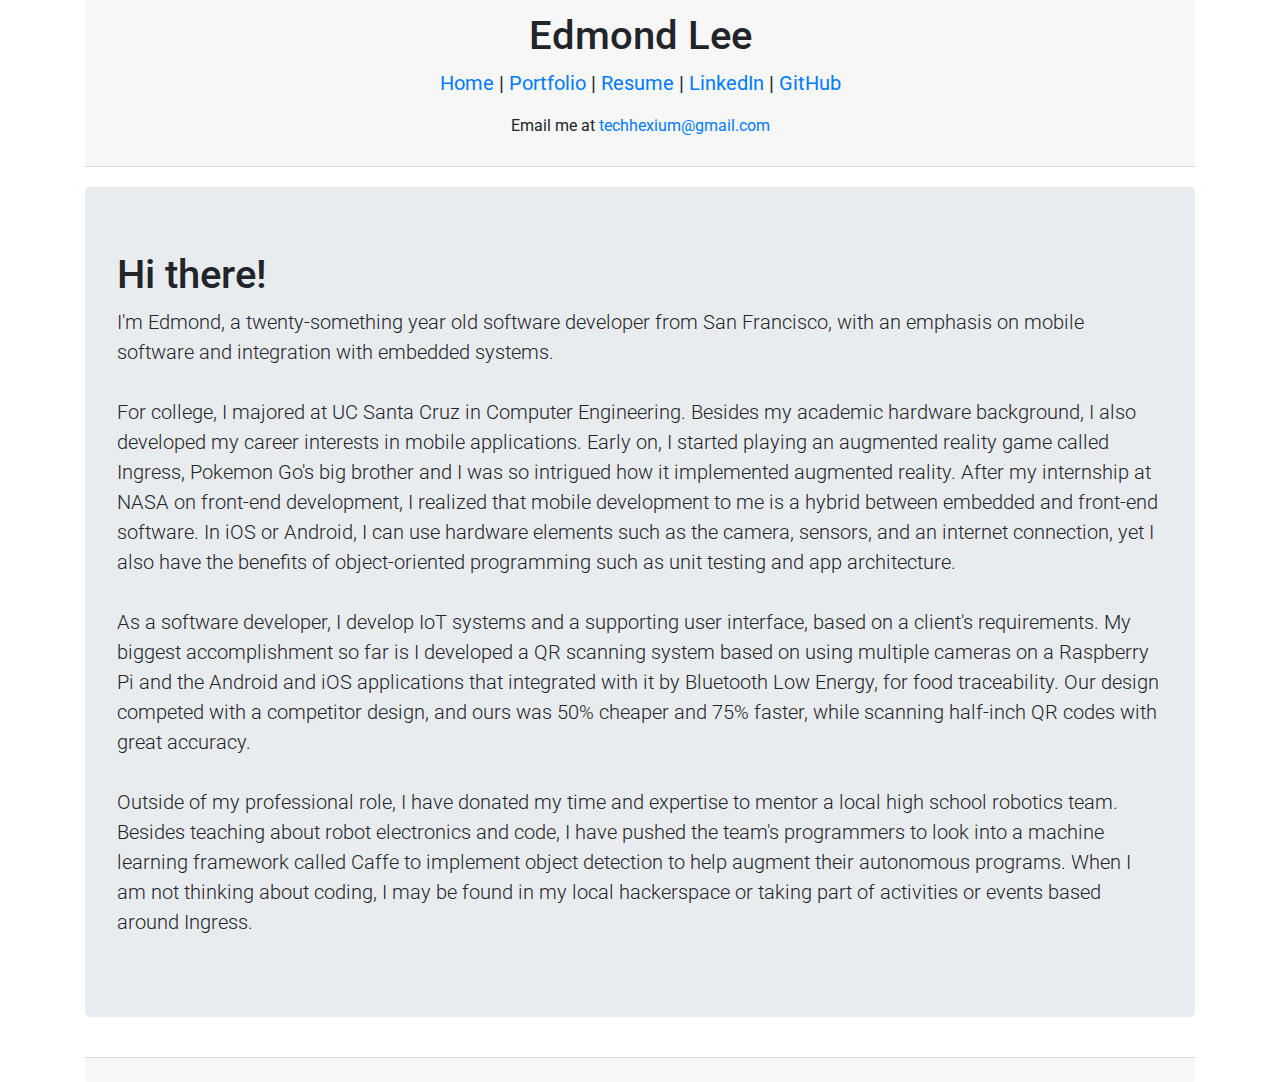
==== index.html @ 74e1c712 "Increase the font size of the header URLs" ====
<!DOCTYPE html>
<html lang="en">
	<head>
		<meta charset="utf-8">
		<meta name="viewport" content="width=device-width, initial-scale=1, shrink-to-fit=no">
		<meta name="author" content="Edmond Lee">
		<meta name="description" content="Software developer based in San Francisco, CA">
		<meta name="keywords" content="development,java,python,software,hardware,embedded,robotics">
		
		<meta property="og:site_name" content="Edmond Lee | Software Developer">
		<meta property="og:title" content="Edmond Lee | Software Developer">
		<meta property="og:type" content="website">
		<meta property="og:url" content="https://iamtechknow.github.io">
		<meta property="og:description" content="Software developer based in San Francisco, CA">

		<link rel="stylesheet" href="https://fonts.googleapis.com/css?family=Roboto:300|Material+Icons">
		<link rel="stylesheet" href="css/bootstrap.min.css">
		<link rel="stylesheet" href="css/webpage.css">
		
		<style>
			.row {
				margin-bottom: 20px;
			}
			
			#links {
				font-size: 125%;
			}
		</style>
	</head>
	<title>Edmond Lee | Software Developer</title>
	<body>
		<div class="container">
			<!-- Header -->
			<div class="card-header">
				<h1 class="center">Edmond Lee</h1>
				<p id="links" class="center"><a href="index.html">Home</a> | <a href="portfolio.html">Portfolio</a> | <a href="edmond_lee.pdf">Resume</a> | <a href="https://www.linkedin.com/in/edmond-lee-48296876/">LinkedIn</a> | <a href="https://github.com/IamTechknow/">GitHub</a></p>
				<p class="center">Email me at <a href="mailto:techhexium@gmail.com">techhexium@gmail.com</a></p>
			</div>

			<!-- Main content -->
			<div class="jumbotron">
				<h1>Hi there!</h1>
				<p class="lead">I'm Edmond, a twenty-something year old software developer from San Francisco, with an emphasis on mobile software and integration with embedded systems. 
				
				<br /> <br />
				For college, I majored at UC Santa Cruz in Computer Engineering. Besides my academic hardware background, I also developed my career interests in mobile applications. Early on, I started playing an augmented reality game called Ingress, Pokemon Go's big brother and I was so intrigued how it implemented augmented reality. After my internship at NASA on front-end development, I realized that mobile development to me is a hybrid between embedded and front-end software. In iOS or Android, I can use hardware elements such as the camera, sensors, and an internet connection, yet I also have the benefits of object-oriented programming such as unit testing and app architecture.
				
				<br /> <br />
				As a software developer, I develop IoT systems and a supporting user interface, based on a client's requirements. My biggest accomplishment so far is I developed a QR scanning system based on using multiple cameras on a Raspberry Pi and the Android and iOS applications that integrated with it by Bluetooth Low Energy, for food traceability. Our design competed with a competitor design, and ours was 50% cheaper and 75% faster, while scanning half-inch QR codes with great accuracy.
				
				<br /> <br />
				Outside of my professional role, I have donated my time and expertise to mentor a local high school robotics team. Besides teaching about robot electronics and code, I have pushed the team's programmers to look into a machine learning framework called Caffe to implement object detection to help augment their autonomous programs. When I am not thinking about coding, I may be found in my local hackerspace or taking part of activities or events based around Ingress.</p>
			</div>
			
			<div class="card-footer" style="margin-top: 40px;">
				
			</div>
		</div>
	</body>
</html>
---- css/webpage.css ----
html body {
    font-family: roboto;
}

.center {
	text-align: center;
}

.card-header {
	margin-bottom: 20px;
}
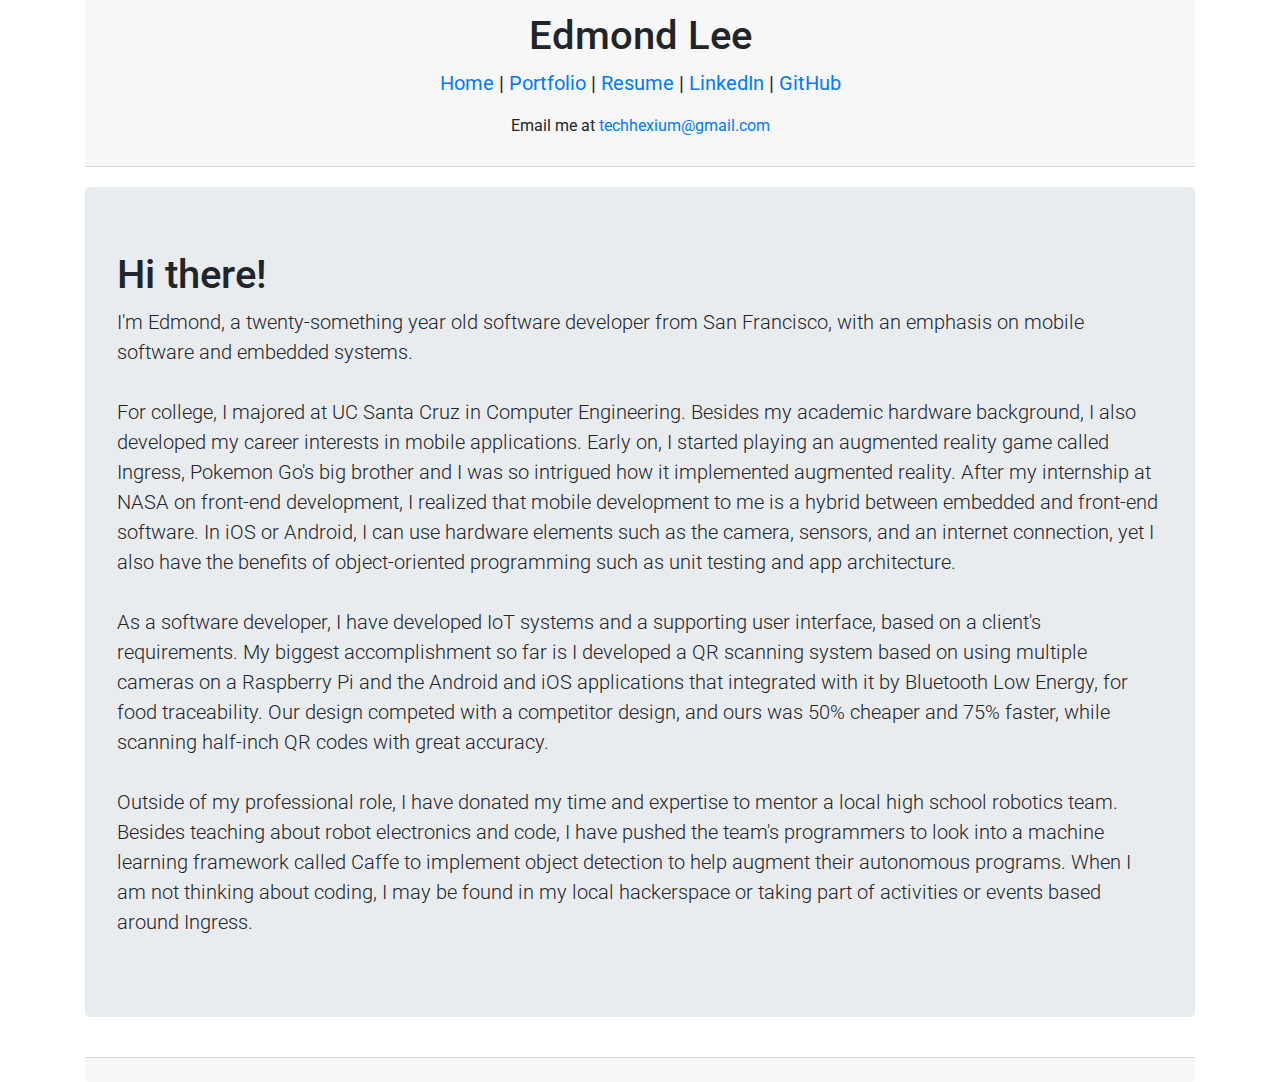
==== commit d8f0f4c5: "Update portfolio projects" ====
--- a/index.html
+++ b/index.html
@@ -40,13 +40,13 @@
 			<!-- Main content -->
 			<div class="jumbotron">
 				<h1>Hi there!</h1>
-				<p class="lead">I'm Edmond, a twenty-something year old software developer from San Francisco, with an emphasis on mobile software and integration with embedded systems. 
+				<p class="lead">I'm Edmond, a twenty-something year old software developer from San Francisco, with an emphasis on mobile software and embedded systems. 
 				
 				<br /> <br />
 				For college, I majored at UC Santa Cruz in Computer Engineering. Besides my academic hardware background, I also developed my career interests in mobile applications. Early on, I started playing an augmented reality game called Ingress, Pokemon Go's big brother and I was so intrigued how it implemented augmented reality. After my internship at NASA on front-end development, I realized that mobile development to me is a hybrid between embedded and front-end software. In iOS or Android, I can use hardware elements such as the camera, sensors, and an internet connection, yet I also have the benefits of object-oriented programming such as unit testing and app architecture.
 				
 				<br /> <br />
-				As a software developer, I develop IoT systems and a supporting user interface, based on a client's requirements. My biggest accomplishment so far is I developed a QR scanning system based on using multiple cameras on a Raspberry Pi and the Android and iOS applications that integrated with it by Bluetooth Low Energy, for food traceability. Our design competed with a competitor design, and ours was 50% cheaper and 75% faster, while scanning half-inch QR codes with great accuracy.
+				As a software developer, I have developed IoT systems and a supporting user interface, based on a client's requirements. My biggest accomplishment so far is I developed a QR scanning system based on using multiple cameras on a Raspberry Pi and the Android and iOS applications that integrated with it by Bluetooth Low Energy, for food traceability. Our design competed with a competitor design, and ours was 50% cheaper and 75% faster, while scanning half-inch QR codes with great accuracy.
 				
 				<br /> <br />
 				Outside of my professional role, I have donated my time and expertise to mentor a local high school robotics team. Besides teaching about robot electronics and code, I have pushed the team's programmers to look into a machine learning framework called Caffe to implement object detection to help augment their autonomous programs. When I am not thinking about coding, I may be found in my local hackerspace or taking part of activities or events based around Ingress.</p>
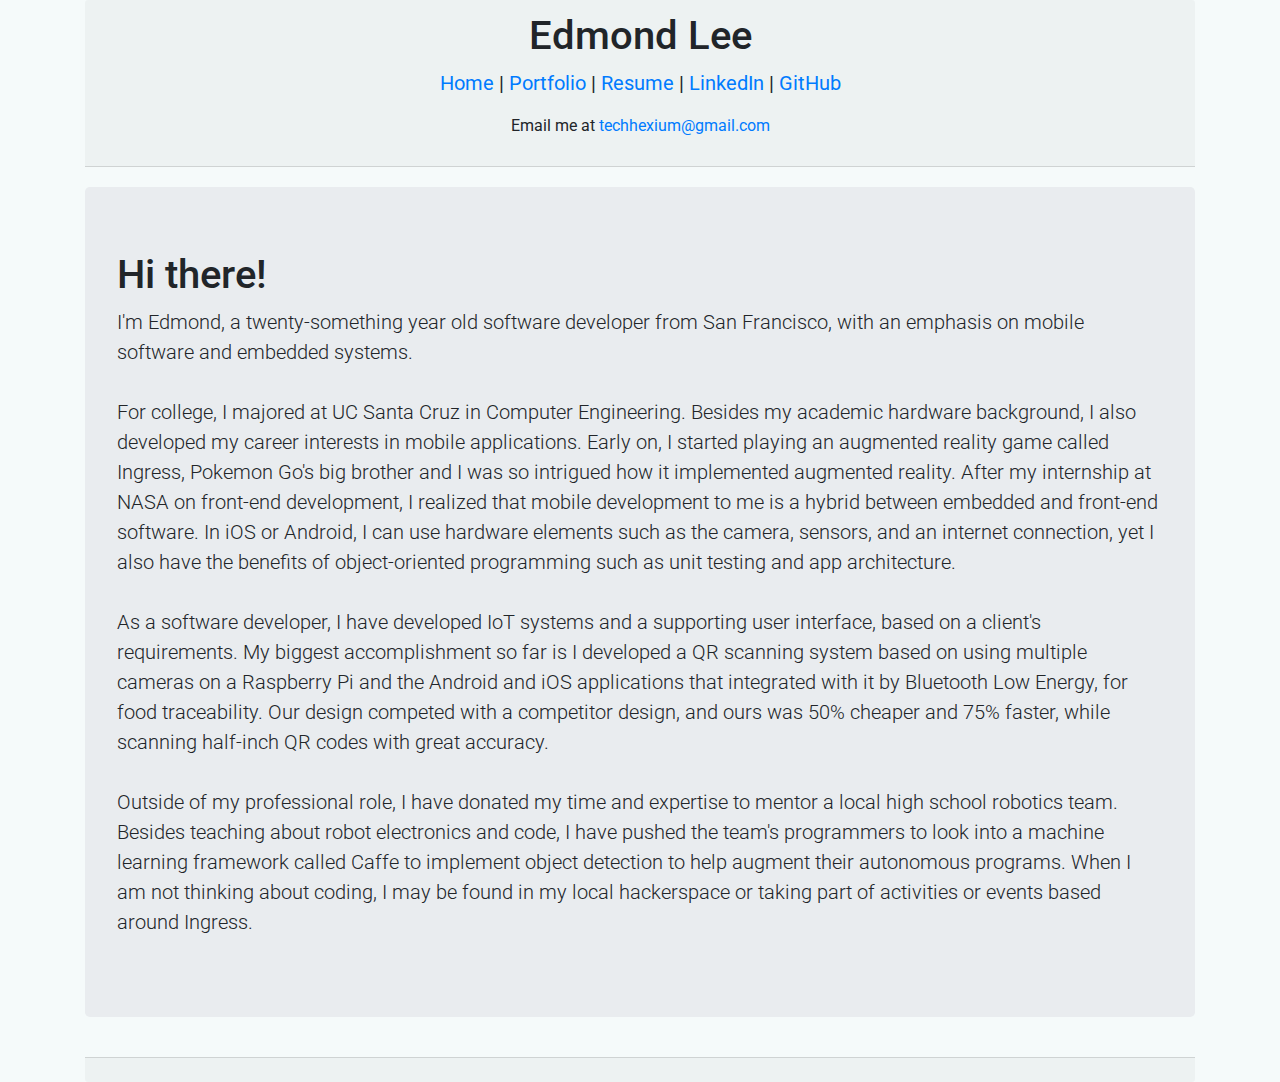
==== commit 85429bb3: "Move title element to inside head" ====
--- a/index.html
+++ b/index.html
@@ -1,6 +1,7 @@
 <!DOCTYPE html>
 <html lang="en">
 	<head>
+		<title>Edmond Lee | Software Developer</title>
 		<meta charset="utf-8">
 		<meta name="viewport" content="width=device-width, initial-scale=1, shrink-to-fit=no">
 		<meta name="author" content="Edmond Lee">
@@ -27,7 +28,6 @@
 			}
 		</style>
 	</head>
-	<title>Edmond Lee | Software Developer</title>
 	<body>
 		<div class="container">
 			<!-- Header -->
--- a/css/webpage.css
+++ b/css/webpage.css
@@ -1,5 +1,6 @@
 html body {
     font-family: roboto;
+	background-color: #f5fafa;
 }
 
 .center {
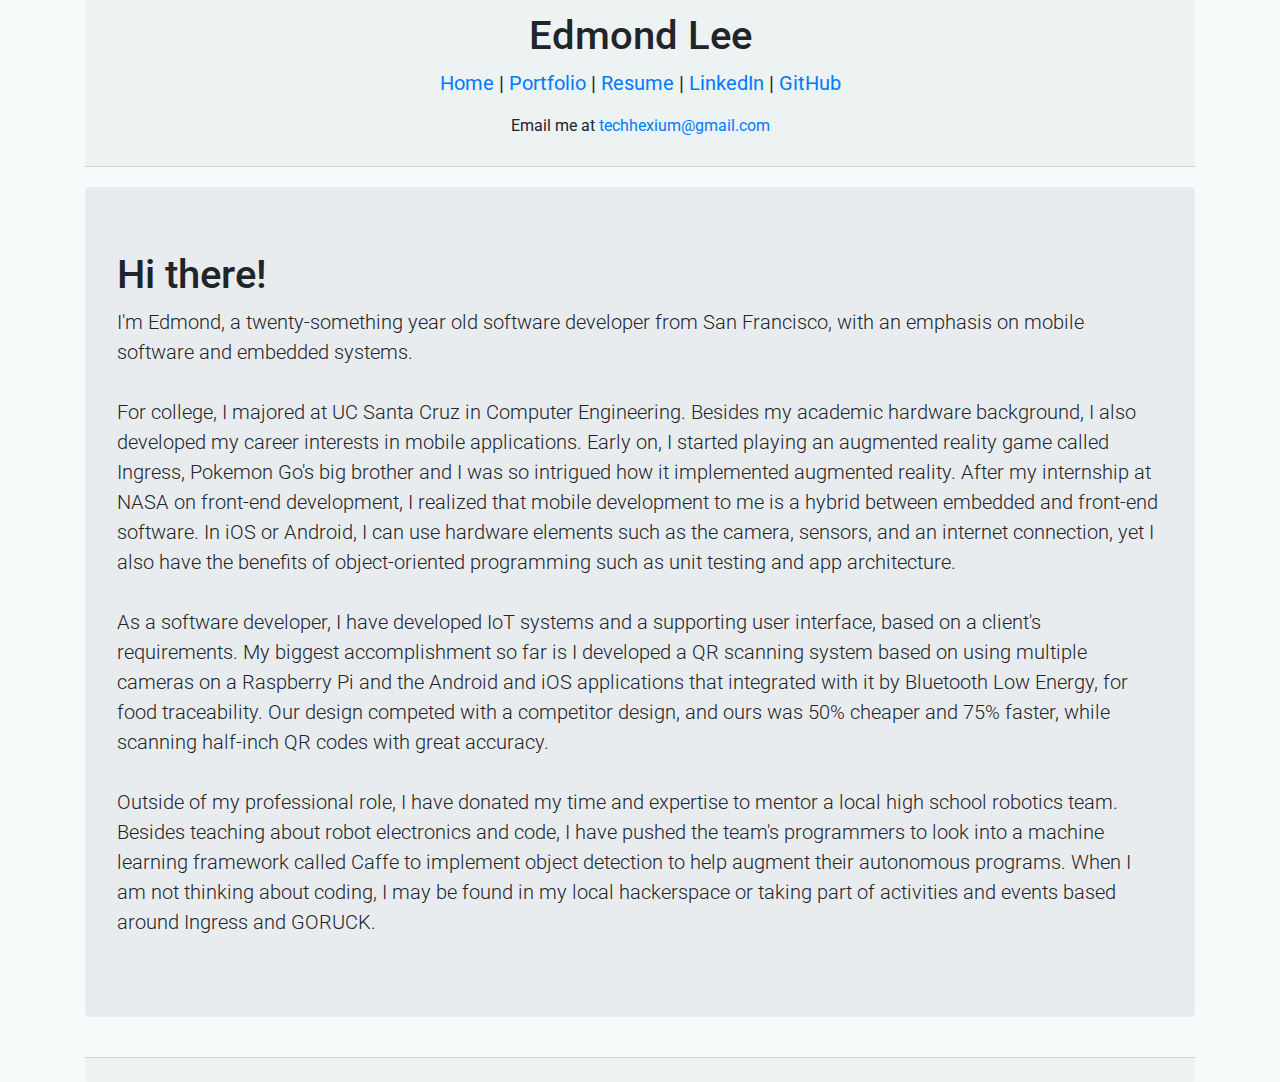
==== commit 1aa0be2b: "Edmond is now an Ingress GRT" ====
--- a/index.html
+++ b/index.html
@@ -49,7 +49,7 @@
 				As a software developer, I have developed IoT systems and a supporting user interface, based on a client's requirements. My biggest accomplishment so far is I developed a QR scanning system based on using multiple cameras on a Raspberry Pi and the Android and iOS applications that integrated with it by Bluetooth Low Energy, for food traceability. Our design competed with a competitor design, and ours was 50% cheaper and 75% faster, while scanning half-inch QR codes with great accuracy.
 				
 				<br /> <br />
-				Outside of my professional role, I have donated my time and expertise to mentor a local high school robotics team. Besides teaching about robot electronics and code, I have pushed the team's programmers to look into a machine learning framework called Caffe to implement object detection to help augment their autonomous programs. When I am not thinking about coding, I may be found in my local hackerspace or taking part of activities or events based around Ingress.</p>
+				Outside of my professional role, I have donated my time and expertise to mentor a local high school robotics team. Besides teaching about robot electronics and code, I have pushed the team's programmers to look into a machine learning framework called Caffe to implement object detection to help augment their autonomous programs. When I am not thinking about coding, I may be found in my local hackerspace or taking part of activities and events based around Ingress and GORUCK.</p>
 			</div>
 			
 			<div class="card-footer" style="margin-top: 40px;">
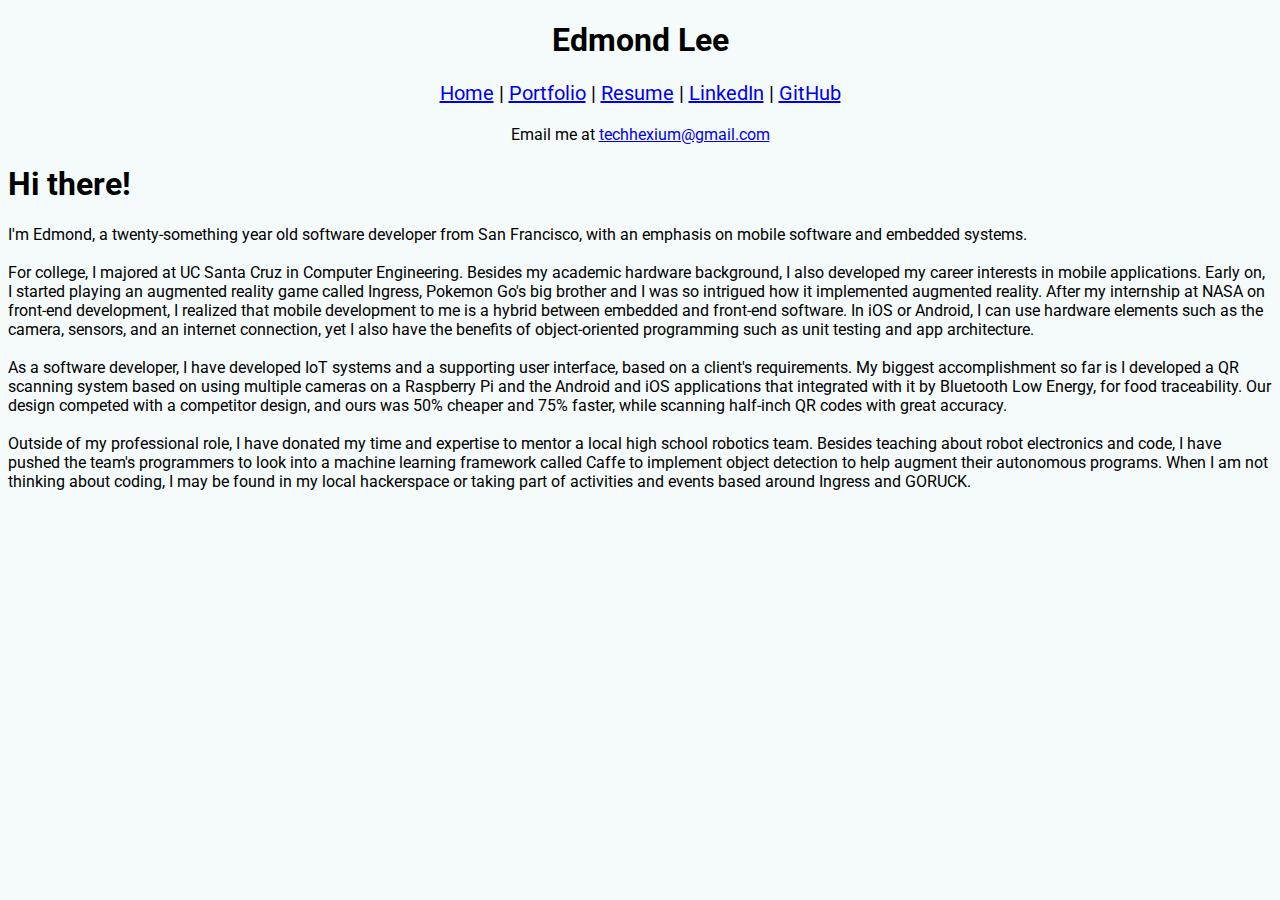
==== commit f3b5272e: "Use bootstrap CDN" ====
--- a/index.html
+++ b/index.html
@@ -15,7 +15,7 @@
 		<meta property="og:description" content="Software developer based in San Francisco, CA">
 
 		<link rel="stylesheet" href="https://fonts.googleapis.com/css?family=Roboto:300|Material+Icons">
-		<link rel="stylesheet" href="css/bootstrap.min.css">
+		<link rel="stylesheet" href="https://stackpath.bootstrapcdn.com/bootstrap/4.2.1/css/bootstrap.min.css" integrity="sha384-GJzZqFGwb1QTTN6wy59ffF1BuGJpLSa9DkKMp0DgiMDm4iYMj70gZWKYbI706tWS" crossorigin="anonymous">
 		<link rel="stylesheet" href="css/webpage.css">
 		
 		<style>
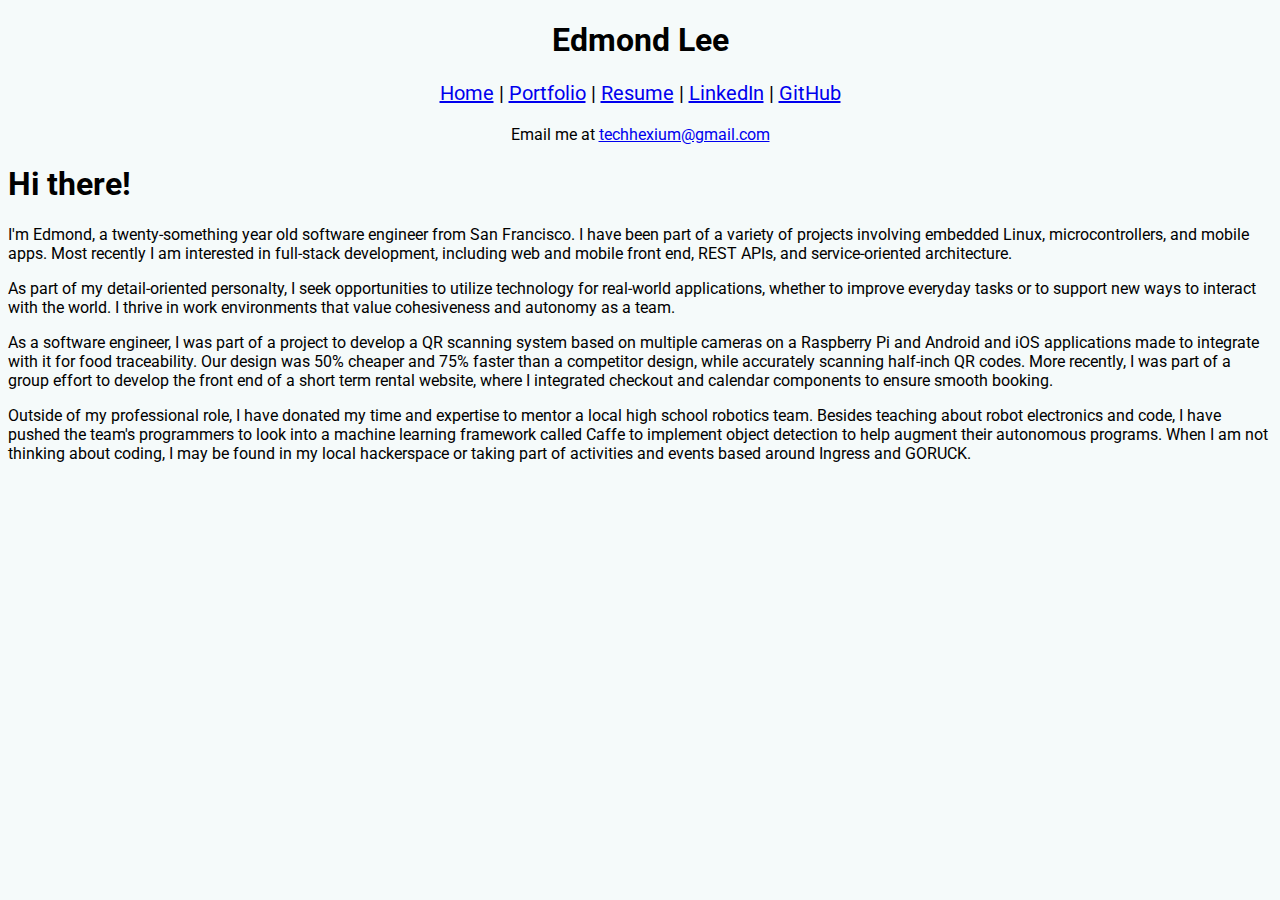
==== commit fb6c9ab1: "Update SEO keywords and biography section" ====
--- a/index.html
+++ b/index.html
@@ -1,18 +1,18 @@
 <!DOCTYPE html>
 <html lang="en">
 	<head>
-		<title>Edmond Lee | Software Developer</title>
+		<title>Edmond Lee | Software Engineer</title>
 		<meta charset="utf-8">
 		<meta name="viewport" content="width=device-width, initial-scale=1, shrink-to-fit=no">
 		<meta name="author" content="Edmond Lee">
-		<meta name="description" content="Software developer based in San Francisco, CA">
+		<meta name="description" content="Software Engineer based in San Francisco, CA">
 		<meta name="keywords" content="development,java,python,software,hardware,embedded,robotics">
 		
-		<meta property="og:site_name" content="Edmond Lee | Software Developer">
-		<meta property="og:title" content="Edmond Lee | Software Developer">
+		<meta property="og:site_name" content="Edmond Lee | Software Engineer">
+		<meta property="og:title" content="Edmond Lee | Software Engineer">
 		<meta property="og:type" content="website">
 		<meta property="og:url" content="https://iamtechknow.github.io">
-		<meta property="og:description" content="Software developer based in San Francisco, CA">
+		<meta property="og:description" content="Software Engineer based in San Francisco, CA">
 
 		<link rel="stylesheet" href="https://fonts.googleapis.com/css?family=Roboto:300|Material+Icons">
 		<link rel="stylesheet" href="https://stackpath.bootstrapcdn.com/bootstrap/4.2.1/css/bootstrap.min.css" integrity="sha384-GJzZqFGwb1QTTN6wy59ffF1BuGJpLSa9DkKMp0DgiMDm4iYMj70gZWKYbI706tWS" crossorigin="anonymous">
@@ -40,21 +40,16 @@
 			<!-- Main content -->
 			<div class="jumbotron">
 				<h1>Hi there!</h1>
-				<p class="lead">I'm Edmond, a twenty-something year old software developer from San Francisco, with an emphasis on mobile software and embedded systems. 
+				<p class="lead">I'm Edmond, a twenty-something year old software engineer from San Francisco. I have been part of a variety of projects involving embedded Linux, microcontrollers, and mobile apps. Most recently I am interested in full-stack development, including web and mobile front end, REST APIs, and service-oriented architecture.</p>
 				
-				<br /> <br />
-				For college, I majored at UC Santa Cruz in Computer Engineering. Besides my academic hardware background, I also developed my career interests in mobile applications. Early on, I started playing an augmented reality game called Ingress, Pokemon Go's big brother and I was so intrigued how it implemented augmented reality. After my internship at NASA on front-end development, I realized that mobile development to me is a hybrid between embedded and front-end software. In iOS or Android, I can use hardware elements such as the camera, sensors, and an internet connection, yet I also have the benefits of object-oriented programming such as unit testing and app architecture.
+				<p class="lead">As part of my detail-oriented personalty, I seek opportunities to utilize technology for real-world applications, whether to improve everyday tasks or to support new ways to interact with the world. I thrive in work environments that value cohesiveness and autonomy as a team.</p>
 				
-				<br /> <br />
-				As a software developer, I have developed IoT systems and a supporting user interface, based on a client's requirements. My biggest accomplishment so far is I developed a QR scanning system based on using multiple cameras on a Raspberry Pi and the Android and iOS applications that integrated with it by Bluetooth Low Energy, for food traceability. Our design competed with a competitor design, and ours was 50% cheaper and 75% faster, while scanning half-inch QR codes with great accuracy.
+				<p class="lead">As a software engineer, I was part of a project to develop a QR scanning system based on multiple cameras on a Raspberry Pi and Android and iOS applications made to integrate with it for food traceability. Our design was 50% cheaper and 75% faster than a competitor design, while accurately scanning half-inch QR codes. More recently, I was part of a group effort to develop the front end of a short term rental website, where I integrated checkout and calendar components to ensure smooth booking.</p>
 				
-				<br /> <br />
-				Outside of my professional role, I have donated my time and expertise to mentor a local high school robotics team. Besides teaching about robot electronics and code, I have pushed the team's programmers to look into a machine learning framework called Caffe to implement object detection to help augment their autonomous programs. When I am not thinking about coding, I may be found in my local hackerspace or taking part of activities and events based around Ingress and GORUCK.</p>
+				<p class="lead">Outside of my professional role, I have donated my time and expertise to mentor a local high school robotics team. Besides teaching about robot electronics and code, I have pushed the team's programmers to look into a machine learning framework called Caffe to implement object detection to help augment their autonomous programs. When I am not thinking about coding, I may be found in my local hackerspace or taking part of activities and events based around Ingress and GORUCK.</p>
 			</div>
 			
-			<div class="card-footer" style="margin-top: 40px;">
-				
-			</div>
+			<div class="card-footer"></div>
 		</div>
 	</body>
 </html>
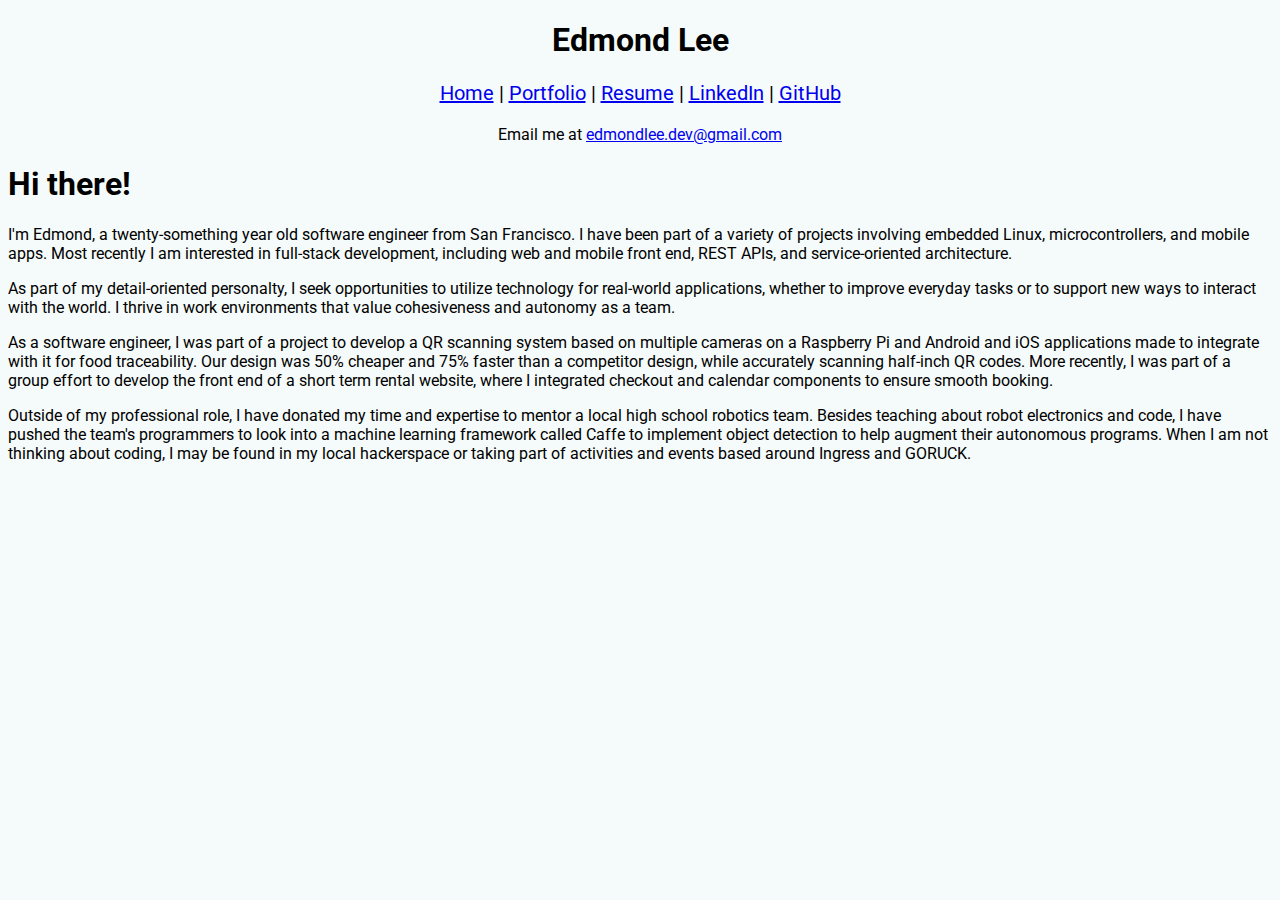
==== commit 0116b356: "Update resume and website" ====
--- a/index.html
+++ b/index.html
@@ -15,7 +15,7 @@
 		<meta property="og:description" content="Software Engineer based in San Francisco, CA">
 
 		<link rel="stylesheet" href="https://fonts.googleapis.com/css?family=Roboto:300|Material+Icons">
-		<link rel="stylesheet" href="https://stackpath.bootstrapcdn.com/bootstrap/4.2.1/css/bootstrap.min.css" integrity="sha384-GJzZqFGwb1QTTN6wy59ffF1BuGJpLSa9DkKMp0DgiMDm4iYMj70gZWKYbI706tWS" crossorigin="anonymous">
+		<link rel="stylesheet" href="https://cdn.jsdelivr.net/npm/bootstrap@4.6.0/dist/css/bootstrap.min.css" integrity="sha384-B0vP5xmATw1+K9KRQjQERJvTumQW0nPEzvF6L/Z6nronJ3oUOFUFpCjEUQouq2+l" crossorigin="anonymous">
 		<link rel="stylesheet" href="css/webpage.css">
 		
 		<style>
@@ -34,7 +34,7 @@
 			<div class="card-header">
 				<h1 class="center">Edmond Lee</h1>
 				<p id="links" class="center"><a href="index.html">Home</a> | <a href="portfolio.html">Portfolio</a> | <a href="edmond_lee.pdf">Resume</a> | <a href="https://www.linkedin.com/in/edmond-lee-48296876/">LinkedIn</a> | <a href="https://github.com/IamTechknow/">GitHub</a></p>
-				<p class="center">Email me at <a href="mailto:techhexium@gmail.com">techhexium@gmail.com</a></p>
+				<p class="center">Email me at <a href="mailto:edmondlee.dev@gmail.com">edmondlee.dev@gmail.com</a></p>
 			</div>
 
 			<!-- Main content -->
